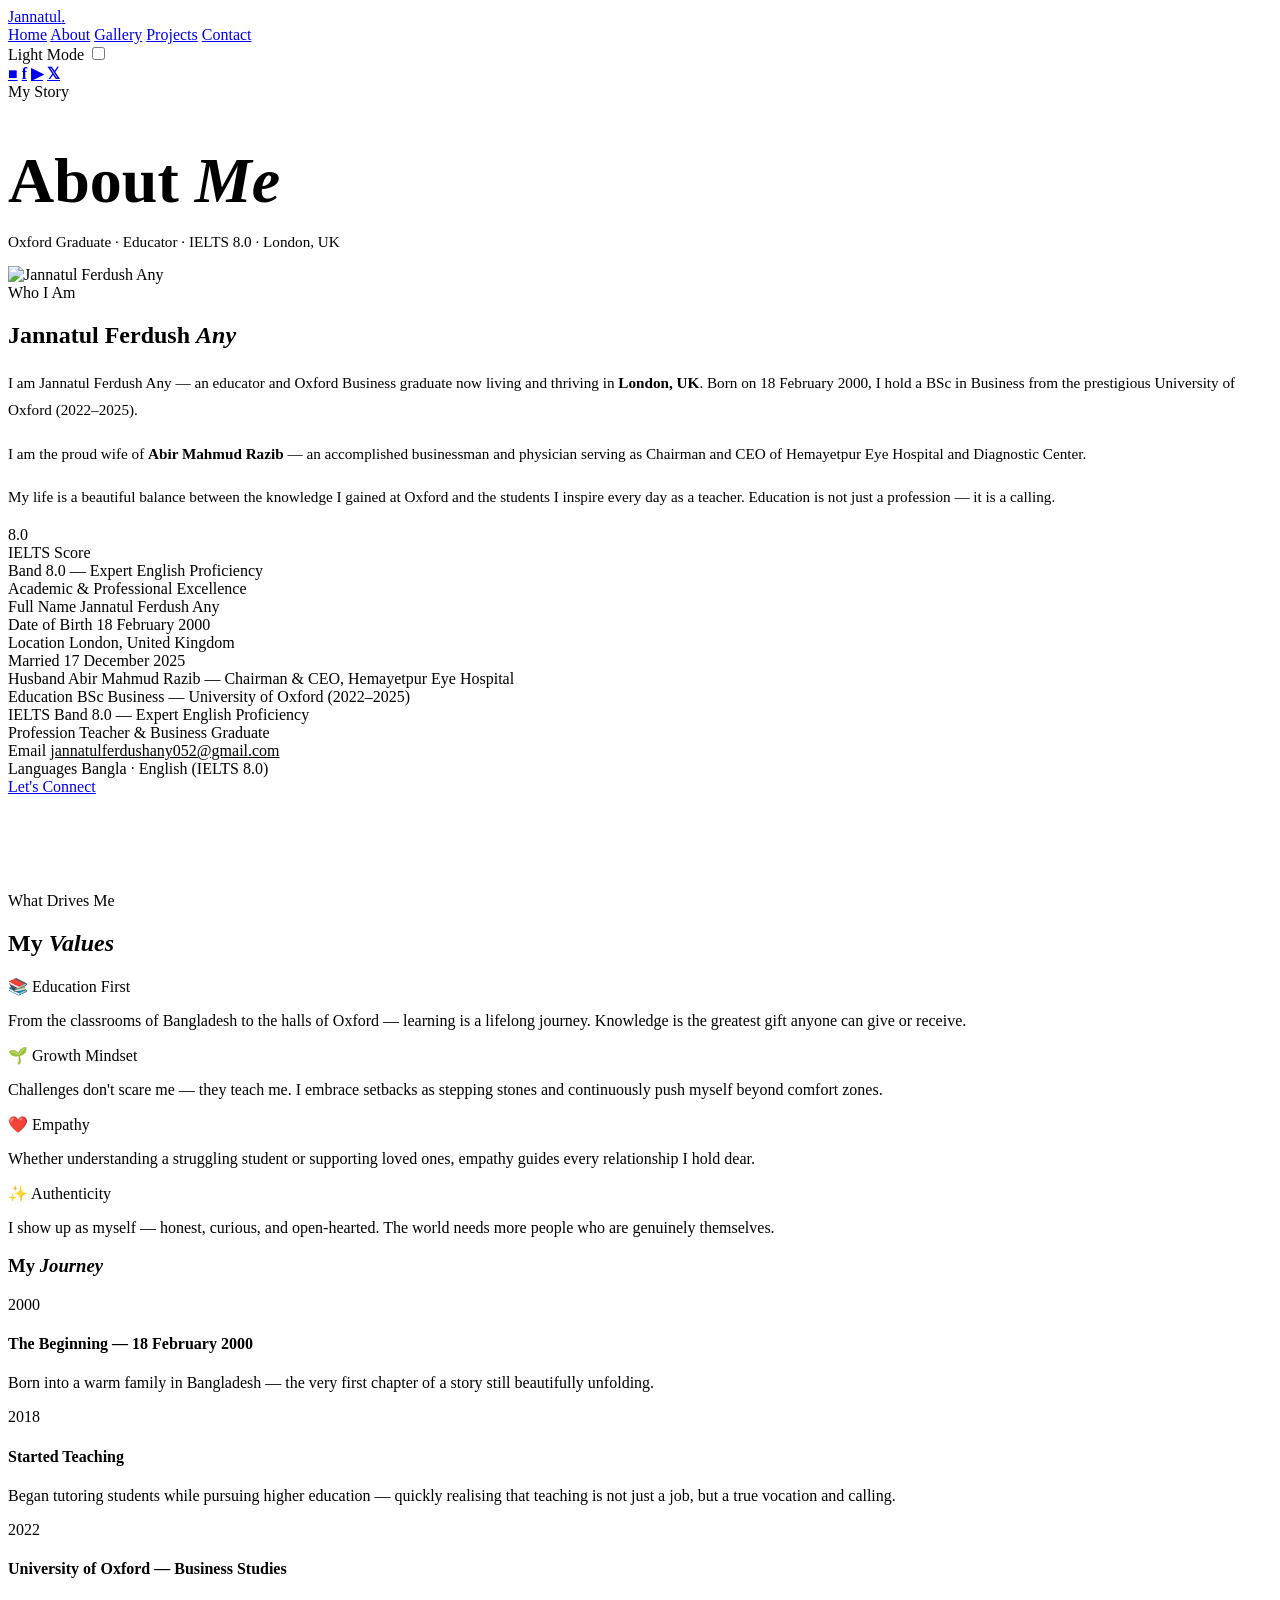
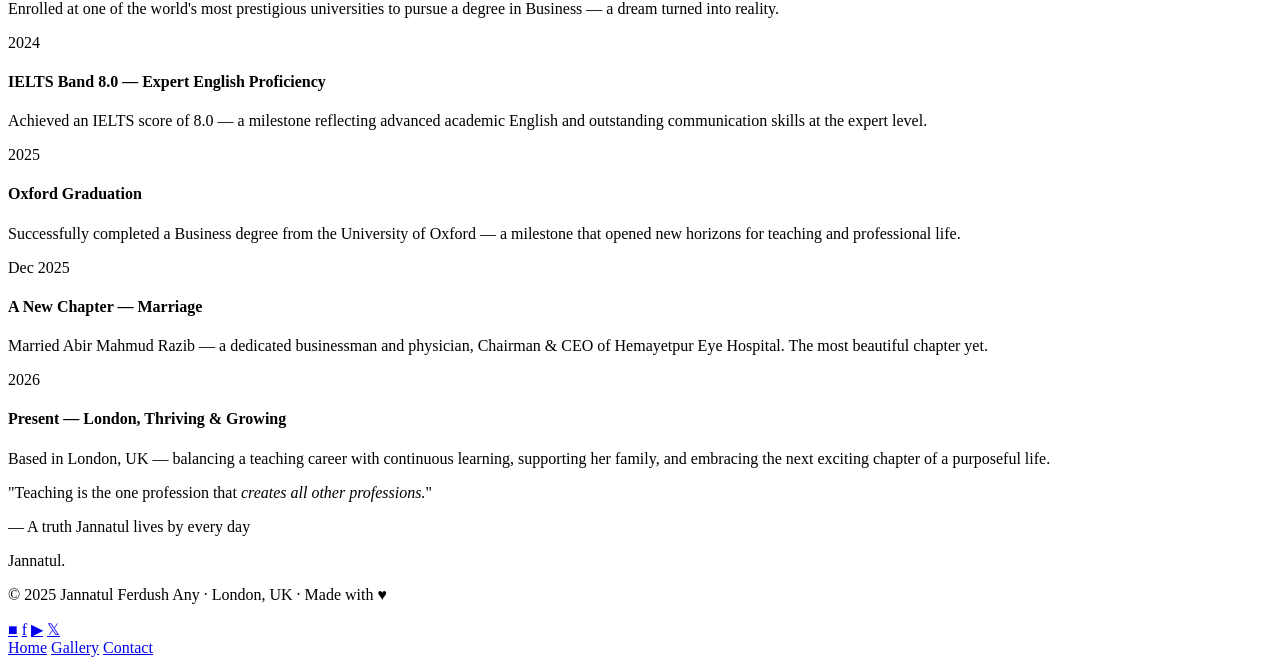
==== about.html @ 064dd885 "Add files via upload" ====
<!DOCTYPE html>
<html lang="en" data-theme="dark">
<head>
<meta charset="UTF-8"/>
<meta name="viewport" content="width=device-width,initial-scale=1.0"/>
<title>About — Jannatul Ferdush Any</title>
<meta name="description" content="About Jannatul Ferdush Any — Oxford Graduate, IELTS 8.0 Achiever, Educator based in London, UK."/>
<link rel="preconnect" href="https://fonts.googleapis.com"/>
<link rel="preconnect" href="https://fonts.gstatic.com" crossorigin/>
<link rel="stylesheet" href="style.css"/>
</head>
<body>

<div class="drawer-backdrop"></div>

<nav>
  <a class="nav-brand" href="index.html">Jannatul<span>.</span></a>
  <div class="hamburger" role="button" aria-label="Toggle menu">
    <span></span><span></span><span></span>
  </div>
</nav>

<aside class="drawer" aria-label="Navigation menu">
  <nav class="drawer-nav">
    <a href="index.html">Home</a>
    <a href="about.html">About</a>
    <a href="gallery.html">Gallery</a>
    <a href="project.html">Projects</a>
    <a href="contact.html">Contact</a>
  </nav>
  <div class="drawer-divider"></div>
  <div class="theme-toggle-wrap">
    <span class="theme-toggle-label">Light Mode</span>
    <label class="theme-switch">
      <input type="checkbox" id="themeToggle"/>
      <span class="theme-switch-slider"></span>
    </label>
  </div>
  <div class="drawer-socials">
    <a href="https://www.instagram.com/jannatulferdushany052" target="_blank" rel="noopener" aria-label="Instagram"><i style="font-style:normal;font-weight:700;">&#9632;</i></a>
    <a href="#" target="_blank" rel="noopener" aria-label="Facebook"><i style="font-style:normal;font-weight:700;">f</i></a>
    <a href="#" target="_blank" rel="noopener" aria-label="YouTube"><i style="font-style:normal;font-weight:700;">▶</i></a>
    <a href="#" target="_blank" rel="noopener" aria-label="X"><i style="font-style:normal;font-weight:700;">𝕏</i></a>
  </div>
</aside>

<div class="page-hero">
  <div class="container">
    <span class="section-eyebrow">My Story</span>
    <h1 class="section-title" style="font-size:clamp(2.5rem,5vw,4rem);margin-bottom:0.8rem;">About <em>Me</em></h1>
    <p style="color:var(--text-mid);font-size:0.95rem;">Oxford Graduate · Educator · IELTS 8.0 · London, UK</p>
  </div>
</div>

<section>
  <div class="container">

    <div class="about-intro">
      <div>
        <img class="about-photo reveal" src="jan_about2.jpg" alt="Jannatul Ferdush Any" loading="lazy" onerror="this.style.background='var(--bg3)'"/>
      </div>

      <div class="reveal">
        <span class="section-eyebrow">Who I Am</span>
        <h2 class="section-title">Jannatul Ferdush <em>Any</em></h2>
        <p style="font-size:0.95rem;color:var(--text-mid);line-height:1.8;margin-bottom:1rem;">
          I am Jannatul Ferdush Any — an educator and Oxford Business graduate now living and
          thriving in <strong style="color:var(--text);">London, UK</strong>. Born on 18 February 2000,
          I hold a BSc in Business from the prestigious University of Oxford (2022–2025).
        </p>
        <p style="font-size:0.95rem;color:var(--text-mid);line-height:1.8;margin-bottom:1rem;">
          I am the proud wife of <strong style="color:var(--text);">Abir Mahmud Razib</strong> — an accomplished
          businessman and physician serving as Chairman and CEO of Hemayetpur Eye Hospital and
          Diagnostic Center.
        </p>
        <p style="font-size:0.95rem;color:var(--text-mid);line-height:1.8;">
          My life is a beautiful balance between the knowledge I gained at Oxford and the
          students I inspire every day as a teacher. Education is not just a profession —
          it is a calling.
        </p>

        <div class="ielts-badge reveal">
          <div>
            <div class="ielts-score">8.0</div>
          </div>
          <div>
            <div class="ielts-label">IELTS Score</div>
            <div class="ielts-desc">Band 8.0 — Expert English Proficiency<br>Academic &amp; Professional Excellence</div>
          </div>
        </div>

        <div class="info-table reveal">
          <div class="info-row">
            <span class="info-key">Full Name</span>
            <span>Jannatul Ferdush Any</span>
          </div>
          <div class="info-row">
            <span class="info-key">Date of Birth</span>
            <span>18 February 2000</span>
          </div>
          <div class="info-row">
            <span class="info-key">Location</span>
            <span>London, United Kingdom</span>
          </div>
          <div class="info-row">
            <span class="info-key">Married</span>
            <span>17 December 2025</span>
          </div>
          <div class="info-row">
            <span class="info-key">Husband</span>
            <span>Abir Mahmud Razib — Chairman &amp; CEO, Hemayetpur Eye Hospital</span>
          </div>
          <div class="info-row">
            <span class="info-key">Education</span>
            <span>BSc Business — University of Oxford (2022–2025)</span>
          </div>
          <div class="info-row">
            <span class="info-key">IELTS</span>
            <span style="color:var(--gold);font-weight:500;">Band 8.0 — Expert English Proficiency</span>
          </div>
          <div class="info-row">
            <span class="info-key">Profession</span>
            <span>Teacher &amp; Business Graduate</span>
          </div>
          <div class="info-row">
            <span class="info-key">Email</span>
            <span><a href="mailto:jannatulferdushany052@gmail.com" style="color:var(--gold);">jannatulferdushany052@gmail.com</a></span>
          </div>
          <div class="info-row">
            <span class="info-key">Languages</span>
            <span>Bangla · English (IELTS 8.0)</span>
          </div>
        </div>

        <a href="contact.html" class="btn btn-primary" style="margin-top:1.5rem;">Let's Connect</a>
      </div>
    </div>

    <div style="margin-top:6rem;">
      <span class="section-eyebrow">What Drives Me</span>
      <h2 class="section-title">My <em>Values</em></h2>
      <div class="values-grid">
        <div class="value-card reveal">
          <div class="value-title">📚 Education First</div>
          <p class="value-desc">From the classrooms of Bangladesh to the halls of Oxford — learning is a lifelong journey. Knowledge is the greatest gift anyone can give or receive.</p>
        </div>
        <div class="value-card reveal">
          <div class="value-title">🌱 Growth Mindset</div>
          <p class="value-desc">Challenges don't scare me — they teach me. I embrace setbacks as stepping stones and continuously push myself beyond comfort zones.</p>
        </div>
        <div class="value-card reveal">
          <div class="value-title">❤️ Empathy</div>
          <p class="value-desc">Whether understanding a struggling student or supporting loved ones, empathy guides every relationship I hold dear.</p>
        </div>
        <div class="value-card reveal">
          <div class="value-title">✨ Authenticity</div>
          <p class="value-desc">I show up as myself — honest, curious, and open-hearted. The world needs more people who are genuinely themselves.</p>
        </div>
      </div>
    </div>

    <div class="timeline">
      <h3 class="tl-head">My <em>Journey</em></h3>

      <div class="tl-item reveal">
        <div class="tl-year">2000</div>
        <div class="tl-body">
          <h4>The Beginning — 18 February 2000</h4>
          <p>Born into a warm family in Bangladesh — the very first chapter of a story still beautifully unfolding.</p>
        </div>
      </div>
      <div class="tl-item reveal">
        <div class="tl-year">2018</div>
        <div class="tl-body">
          <h4>Started Teaching</h4>
          <p>Began tutoring students while pursuing higher education — quickly realising that teaching is not just a job, but a true vocation and calling.</p>
        </div>
      </div>
      <div class="tl-item reveal">
        <div class="tl-year">2022</div>
        <div class="tl-body">
          <h4>University of Oxford — Business Studies</h4>
          <p>Enrolled at one of the world's most prestigious universities to pursue a degree in Business — a dream turned into reality.</p>
        </div>
      </div>
      <div class="tl-item reveal">
        <div class="tl-year">2024</div>
        <div class="tl-body">
          <h4>IELTS Band 8.0 — Expert English Proficiency</h4>
          <p>Achieved an IELTS score of 8.0 — a milestone reflecting advanced academic English and outstanding communication skills at the expert level.</p>
        </div>
      </div>
      <div class="tl-item reveal">
        <div class="tl-year">2025</div>
        <div class="tl-body">
          <h4>Oxford Graduation</h4>
          <p>Successfully completed a Business degree from the University of Oxford — a milestone that opened new horizons for teaching and professional life.</p>
        </div>
      </div>
      <div class="tl-item reveal">
        <div class="tl-year">Dec 2025</div>
        <div class="tl-body">
          <h4>A New Chapter — Marriage</h4>
          <p>Married Abir Mahmud Razib — a dedicated businessman and physician, Chairman &amp; CEO of Hemayetpur Eye Hospital. The most beautiful chapter yet.</p>
        </div>
      </div>
      <div class="tl-item reveal">
        <div class="tl-year">2026</div>
        <div class="tl-body">
          <h4>Present — London, Thriving &amp; Growing</h4>
          <p>Based in London, UK — balancing a teaching career with continuous learning, supporting her family, and embracing the next exciting chapter of a purposeful life.</p>
        </div>
      </div>
    </div>

  </div>
</section>

<div class="quote-section">
  <p class="quote-text">"Teaching is the one profession that <em>creates all other professions.</em>"</p>
  <p class="quote-author">— A truth Jannatul lives by every day</p>
</div>

<footer>
  <div class="container">
    <div class="footer-inner">
      <div class="footer-brand">Jannatul<span>.</span></div>
      <p class="footer-copy">© 2025 Jannatul Ferdush Any · London, UK · Made with ♥</p>
      <div class="footer-socials">
        <a href="https://www.instagram.com/jannatulferdushany052" target="_blank" rel="noopener" class="s-ig" aria-label="Instagram"><i style="font-style:normal;">&#9632;</i></a>
        <a href="#" target="_blank" rel="noopener" class="s-fb" aria-label="Facebook"><i style="font-style:normal;">f</i></a>
        <a href="#" target="_blank" rel="noopener" class="s-yt" aria-label="YouTube"><i style="font-style:normal;">▶</i></a>
        <a href="#" target="_blank" rel="noopener" class="s-x" aria-label="X/Twitter"><i style="font-style:normal;">𝕏</i></a>
      </div>
      <nav class="footer-nav">
        <a href="index.html">Home</a>
        <a href="gallery.html">Gallery</a>
        <a href="contact.html">Contact</a>
      </nav>
    </div>
  </div>
</footer>

<script src="script.js"></script>
</body>
</html>
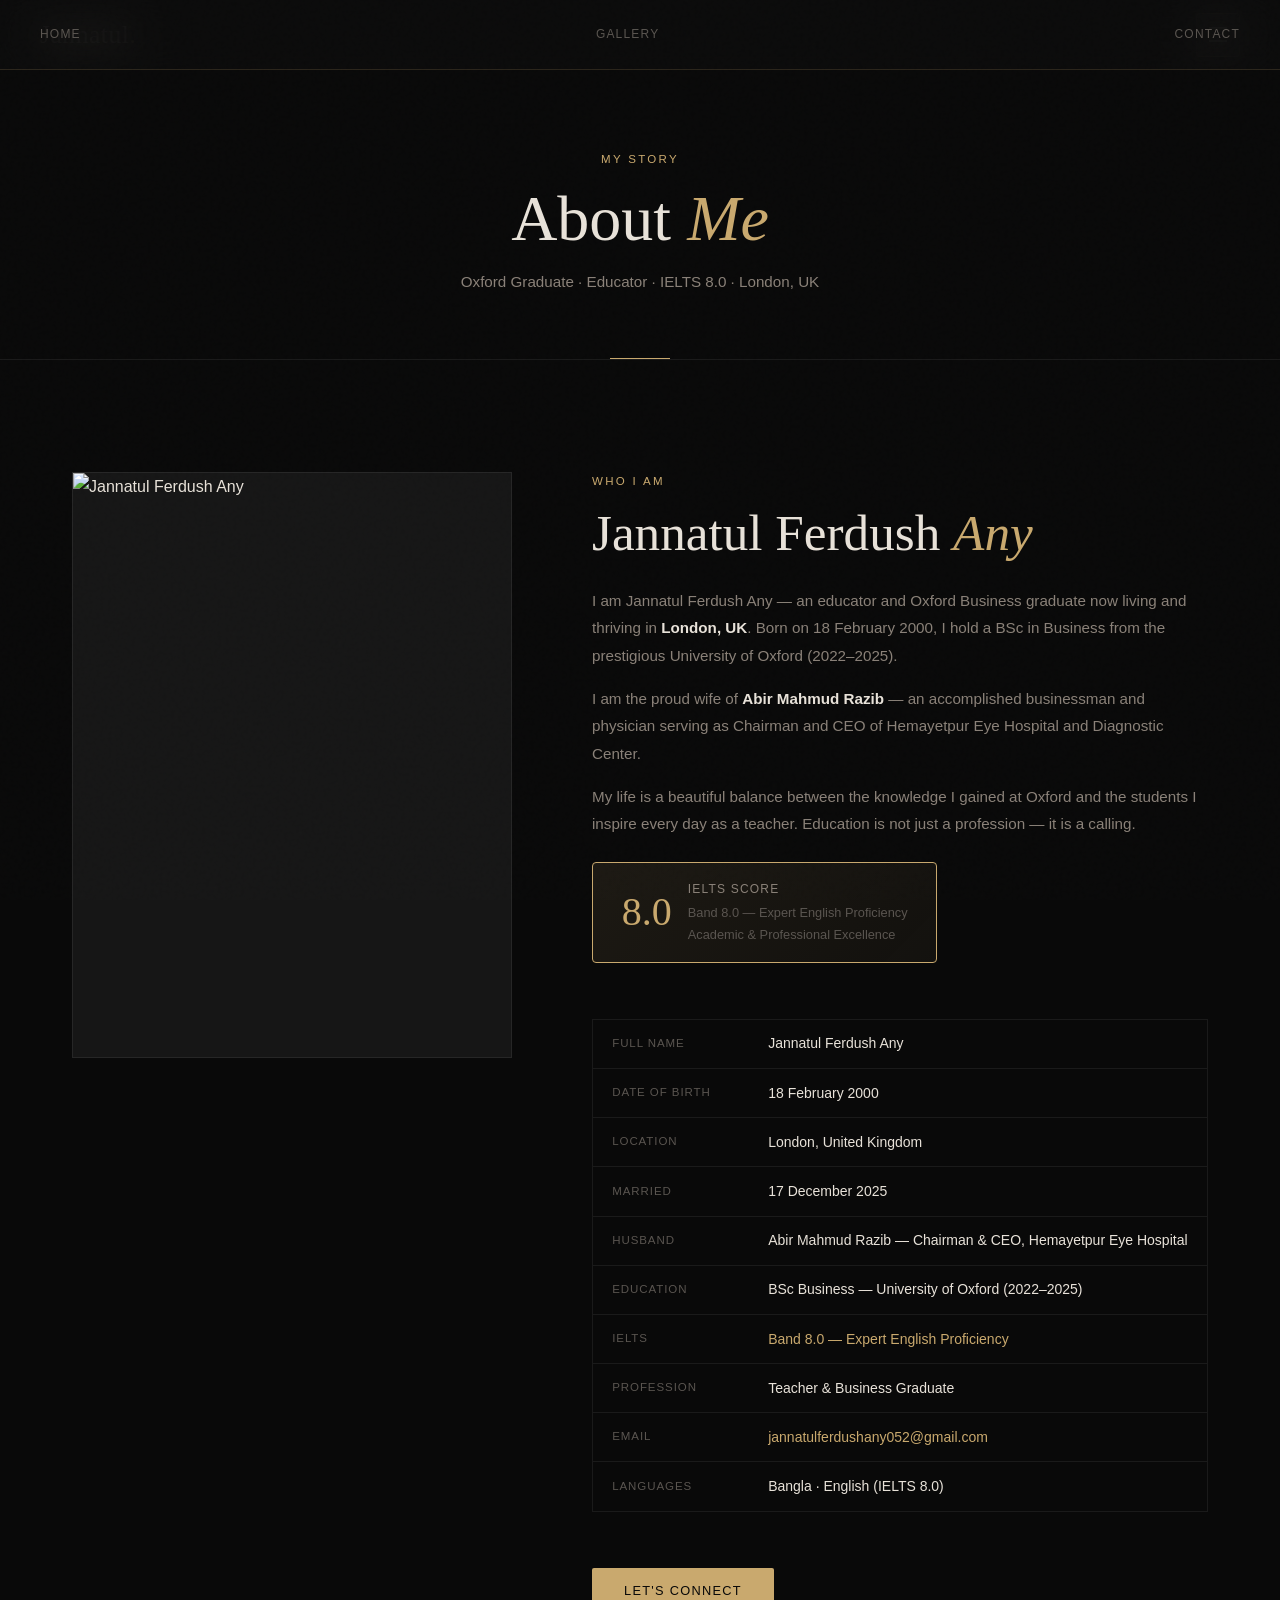
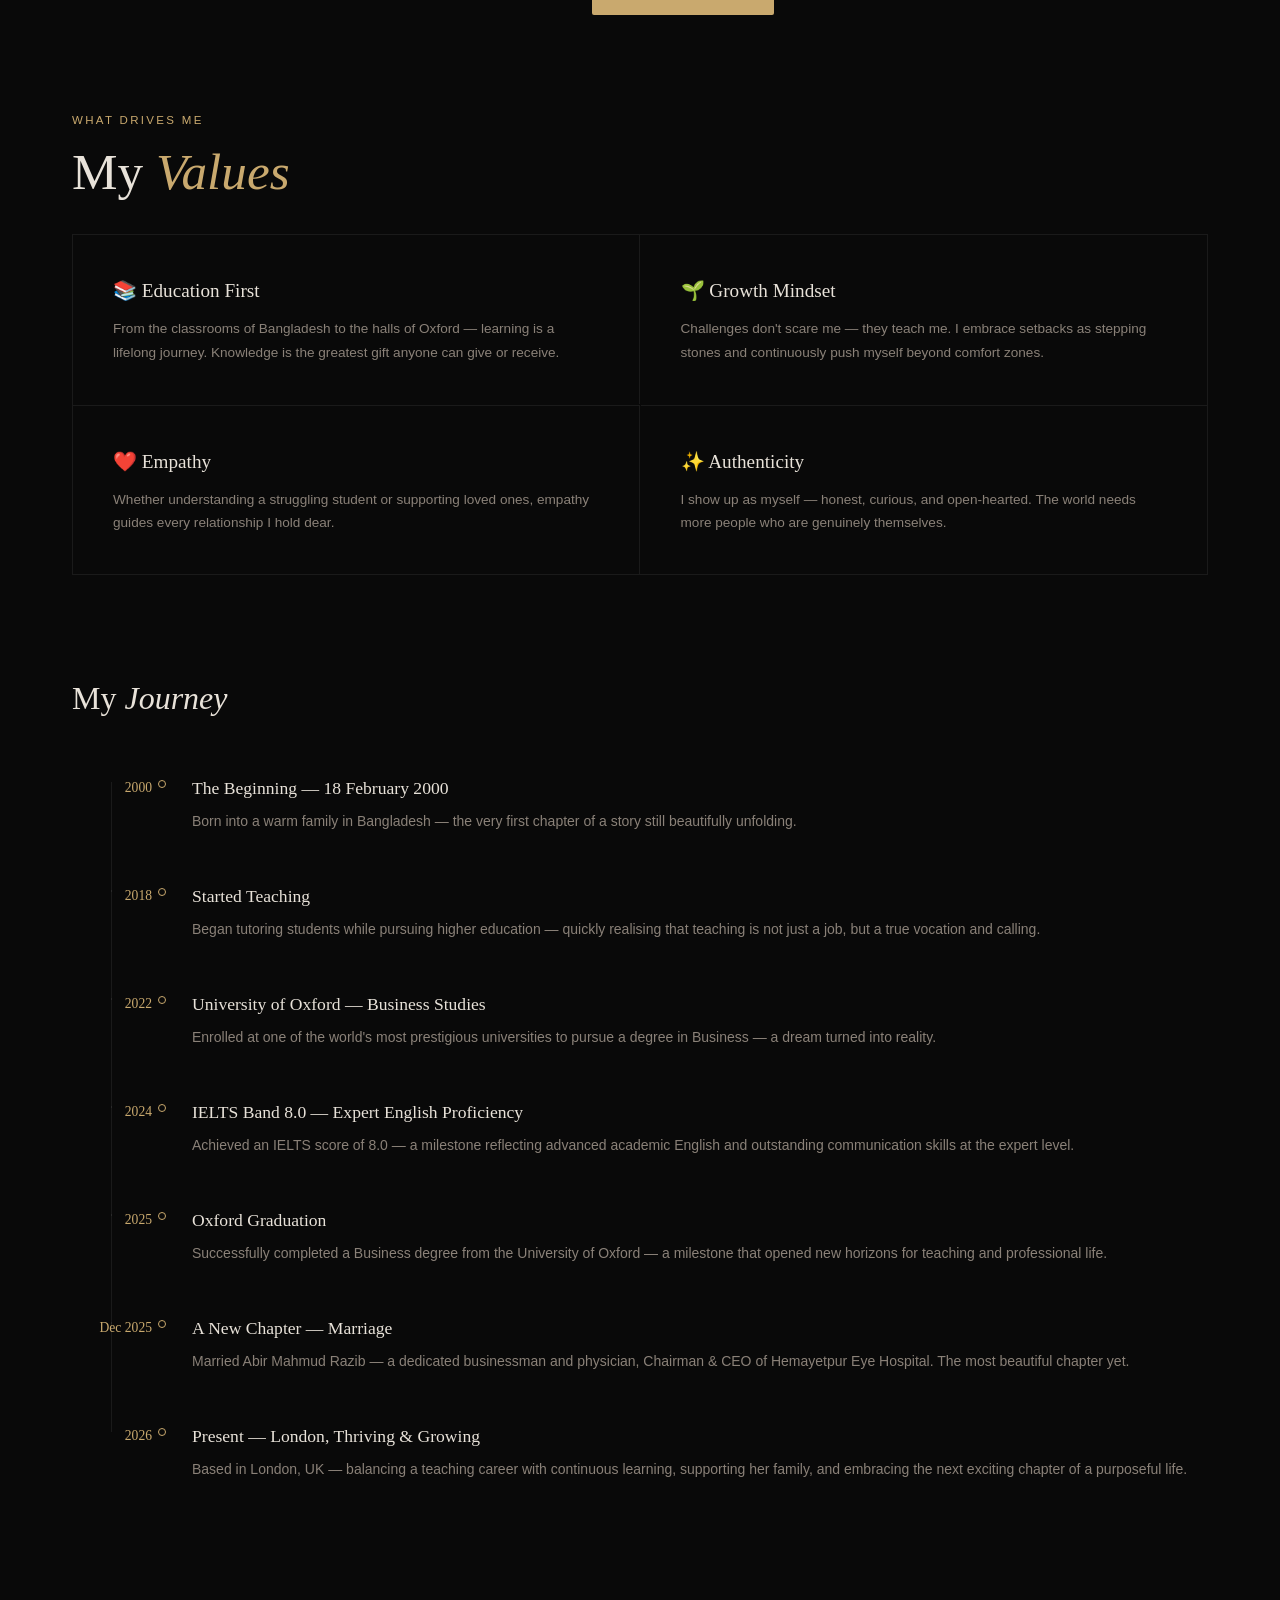
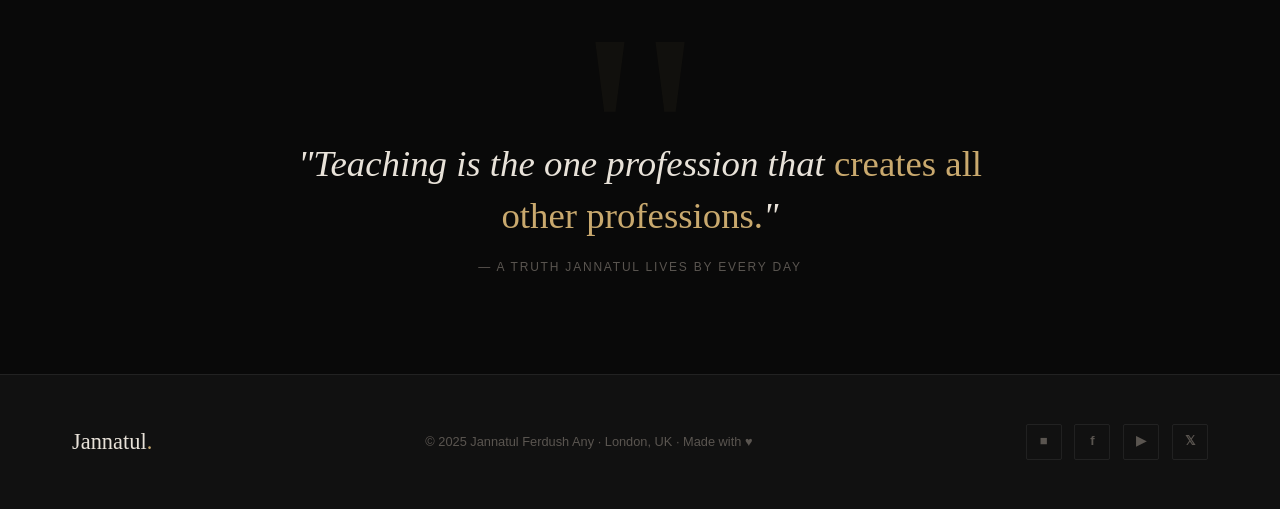
==== commit 1616344b: "Update about.html" ====
--- a/about.html
+++ b/about.html
@@ -7,7 +7,1105 @@
 <meta name="description" content="About Jannatul Ferdush Any — Oxford Graduate, IELTS 8.0 Achiever, Educator based in London, UK."/>
 <link rel="preconnect" href="https://fonts.googleapis.com"/>
 <link rel="preconnect" href="https://fonts.gstatic.com" crossorigin/>
-<link rel="stylesheet" href="style.css"/>
+<style>
+@import url('https://fonts.googleapis.com/css2?family=Cormorant+Garamond:ital,wght@0,300;0,400;0,500;0,600;1,300;1,400&family=Outfit:wght@300;400;500;600;700&display=swap');
+
+:root {
+  --bg: #090909;
+  --bg2: #111111;
+  --bg3: #161616;
+  --surface: rgba(255,255,255,0.03);
+  --surface2: rgba(255,255,255,0.06);
+  --border: rgba(255,255,255,0.07);
+  --border2: rgba(255,255,255,0.12);
+  --text: #e8e2d9;
+  --text-mid: #8a8178;
+  --text-soft: #5a5550;
+  --gold: #c9a96e;
+  --gold2: #e8c98a;
+  --gold-glow: rgba(201,169,110,0.15);
+  --glass: rgba(12,12,12,0.75);
+  --glass-border: rgba(201,169,110,0.15);
+  --radius: 2px;
+  --radius-lg: 4px;
+  --nav-h: 70px;
+  --transition: 0.4s cubic-bezier(0.16,1,0.3,1);
+}
+
+[data-theme="light"] {
+  --bg: #f5f2ed;
+  --bg2: #ede9e2;
+  --bg3: #e5e0d8;
+  --surface: rgba(0,0,0,0.03);
+  --surface2: rgba(0,0,0,0.06);
+  --border: rgba(0,0,0,0.08);
+  --border2: rgba(0,0,0,0.15);
+  --text: #1a1714;
+  --text-mid: #6b6258;
+  --text-soft: #9a9088;
+  --glass: rgba(245,242,237,0.85);
+  --glass-border: rgba(201,169,110,0.3);
+}
+
+*,*::before,*::after{box-sizing:border-box;margin:0;padding:0}
+html{scroll-behavior:smooth;font-size:16px}
+body{
+  font-family:'Outfit',sans-serif;
+  background:var(--bg);
+  color:var(--text);
+  line-height:1.7;
+  overflow-x:hidden;
+  transition:background var(--transition),color var(--transition);
+}
+img{max-width:100%;display:block}
+a{color:inherit;text-decoration:none}
+button{cursor:pointer;border:none;background:none;font-family:inherit}
+
+.container{max-width:1200px;margin:0 auto;padding:0 2rem}
+
+/* ─── GRAIN OVERLAY ─── */
+body::before{
+  content:'';
+  position:fixed;
+  inset:0;
+  background-image:url("data:image/svg+xml,%3Csvg viewBox='0 0 256 256' xmlns='http://www.w3.org/2000/svg'%3E%3Cfilter id='noise'%3E%3CfeTurbulence type='fractalNoise' baseFrequency='0.9' numOctaves='4' stitchTiles='stitch'/%3E%3C/filter%3E%3Crect width='100%25' height='100%25' filter='url(%23noise)' opacity='0.04'/%3E%3C/svg%3E");
+  pointer-events:none;
+  z-index:1000;
+  opacity:0.4;
+}
+
+/* ─── NAVBAR ─── */
+nav{
+  position:fixed;
+  top:0;left:0;right:0;
+  height:var(--nav-h);
+  display:flex;
+  align-items:center;
+  justify-content:space-between;
+  padding:0 2.5rem;
+  z-index:500;
+  backdrop-filter:blur(20px) saturate(180%);
+  -webkit-backdrop-filter:blur(20px) saturate(180%);
+  background:var(--glass);
+  border-bottom:1px solid var(--glass-border);
+  transition:background var(--transition);
+}
+
+.nav-brand{
+  font-family:'Cormorant Garamond',serif;
+  font-size:1.6rem;
+  font-weight:500;
+  letter-spacing:0.02em;
+  color:var(--text);
+}
+.nav-brand span{color:var(--gold)}
+
+.hamburger{
+  width:44px;height:44px;
+  display:flex;flex-direction:column;
+  align-items:center;justify-content:center;
+  gap:5px;
+  cursor:pointer;
+  position:relative;z-index:600;
+  background:rgba(255,255,255,0.05);
+  backdrop-filter:blur(12px);
+  -webkit-backdrop-filter:blur(12px);
+  border:1px solid var(--glass-border);
+  border-radius:var(--radius-lg);
+  transition:border-color 0.3s,background 0.3s;
+}
+[data-theme="light"] .hamburger{background:rgba(0,0,0,0.05)}
+.hamburger:hover{border-color:var(--gold)}
+.hamburger span{
+  display:block;height:1.5px;width:18px;
+  background:var(--text);
+  transition:transform 0.4s cubic-bezier(0.16,1,0.3,1),opacity 0.3s,width 0.3s;
+  transform-origin:center center;
+}
+.hamburger span:nth-child(2){width:12px}
+.hamburger.open span:nth-child(1){transform:translateY(6.5px) rotate(45deg);width:18px}
+.hamburger.open span:nth-child(2){opacity:0}
+.hamburger.open span:nth-child(3){transform:translateY(-6.5px) rotate(-45deg);width:18px}
+
+/* ─── DRAWER ─── */
+.drawer{
+  position:fixed;
+  top:0;right:0;
+  width:min(380px,100vw);
+  height:100vh;
+  backdrop-filter:blur(40px) saturate(200%);
+  -webkit-backdrop-filter:blur(40px) saturate(200%);
+  background:rgba(9,9,9,0.94);
+  border-left:1px solid var(--glass-border);
+  z-index:550;
+  display:flex;
+  flex-direction:column;
+  justify-content:center;
+  padding:4rem 3rem;
+  transform:translateX(100%);
+  transition:transform 0.55s cubic-bezier(0.16,1,0.3,1);
+}
+[data-theme="light"] .drawer{background:rgba(245,242,237,0.96)}
+.drawer.open{transform:translateX(0)}
+
+.drawer-nav{
+  display:flex;flex-direction:column;
+  gap:0.2rem;
+  margin-bottom:3rem;
+}
+.drawer-nav a{
+  font-family:'Cormorant Garamond',serif;
+  font-size:2.6rem;
+  font-weight:300;
+  color:var(--text-soft);
+  line-height:1.2;
+  transition:color 0.3s,transform 0.3s;
+  transform:translateX(-10px);
+  opacity:0;
+  padding:0.3rem 0;
+  border-bottom:1px solid transparent;
+}
+.drawer.open .drawer-nav a{
+  transform:translateX(0);
+  opacity:1;
+}
+.drawer.open .drawer-nav a:nth-child(1){transition-delay:0.05s}
+.drawer.open .drawer-nav a:nth-child(2){transition-delay:0.1s}
+.drawer.open .drawer-nav a:nth-child(3){transition-delay:0.15s}
+.drawer.open .drawer-nav a:nth-child(4){transition-delay:0.2s}
+.drawer.open .drawer-nav a:nth-child(5){transition-delay:0.25s}
+.drawer-nav a:hover{color:var(--gold);transform:translateX(6px)}
+.drawer-nav a.active{color:var(--text)}
+
+.drawer-divider{
+  width:40px;height:1px;
+  background:var(--border2);
+  margin-bottom:2rem;
+}
+
+/* ─── THEME TOGGLE IN DRAWER ─── */
+.theme-toggle-wrap{
+  display:flex;align-items:center;gap:1rem;
+  margin-bottom:2.5rem;
+}
+.theme-toggle-label{
+  font-size:0.75rem;
+  letter-spacing:0.12em;
+  text-transform:uppercase;
+  color:var(--text-soft);
+}
+.theme-switch{
+  position:relative;width:48px;height:26px;
+}
+.theme-switch input{opacity:0;width:0;height:0}
+.theme-switch-slider{
+  position:absolute;inset:0;
+  background:var(--surface2);
+  border:1px solid var(--border2);
+  border-radius:13px;
+  cursor:pointer;
+  transition:background 0.3s;
+}
+.theme-switch-slider::after{
+  content:'';
+  position:absolute;
+  left:3px;top:50%;
+  transform:translateY(-50%);
+  width:18px;height:18px;
+  background:var(--gold);
+  border-radius:50%;
+  transition:transform 0.35s cubic-bezier(0.16,1,0.3,1);
+}
+.theme-switch input:checked + .theme-switch-slider{background:rgba(201,169,110,0.15)}
+.theme-switch input:checked + .theme-switch-slider::after{transform:translate(22px,-50%)}
+
+.drawer-socials{
+  display:flex;gap:1.2rem;
+}
+.drawer-socials a{
+  width:38px;height:38px;
+  display:flex;align-items:center;justify-content:center;
+  border:1px solid var(--border);
+  border-radius:var(--radius);
+  color:var(--text-soft);
+  font-size:0.85rem;
+  transition:border-color 0.3s,color 0.3s,transform 0.3s;
+}
+.drawer-socials a:hover{border-color:var(--gold);color:var(--gold);transform:translateY(-3px)}
+
+.drawer-backdrop{
+  position:fixed;inset:0;
+  background:rgba(0,0,0,0.6);
+  z-index:545;
+  opacity:0;
+  pointer-events:none;
+  transition:opacity 0.4s;
+}
+.drawer-backdrop.open{opacity:1;pointer-events:auto}
+
+/* ─── HERO ─── */
+.hero{
+  min-height:100vh;
+  display:flex;
+  flex-direction:column;
+  align-items:center;
+  justify-content:center;
+  padding:calc(var(--nav-h) + 4rem) 2rem 5rem;
+  text-align:center;
+  position:relative;
+  overflow:hidden;
+}
+
+.hero-ambient{
+  position:absolute;
+  width:800px;height:800px;
+  border-radius:50%;
+  background:radial-gradient(circle,rgba(201,169,110,0.06) 0%,transparent 70%);
+  top:50%;left:50%;
+  transform:translate(-50%,-50%);
+  pointer-events:none;
+}
+.hero-ambient-2{
+  position:absolute;
+  width:400px;height:400px;
+  border-radius:50%;
+  background:radial-gradient(circle,rgba(201,169,110,0.04) 0%,transparent 70%);
+  top:20%;left:10%;
+  pointer-events:none;
+}
+
+.hero-location-badge{
+  display:inline-flex;align-items:center;gap:0.5rem;
+  font-size:0.72rem;
+  letter-spacing:0.16em;
+  text-transform:uppercase;
+  color:var(--text-soft);
+  border:1px solid var(--border);
+  border-radius:100px;
+  padding:0.4rem 1.1rem;
+  margin-bottom:2.5rem;
+  backdrop-filter:blur(10px);
+  animation:fadeUp 0.8s var(--transition) both;
+}
+.hero-location-badge .dot{
+  width:6px;height:6px;
+  background:var(--gold);
+  border-radius:50%;
+  animation:pulse 2s infinite;
+}
+
+.hero-photo-wrap{
+  position:relative;
+  margin-bottom:2.5rem;
+  animation:fadeUp 0.9s var(--transition) 0.1s both;
+}
+.hero-photo-ring{
+  width:200px;height:200px;
+  border-radius:50%;
+  border:1px solid var(--glass-border);
+  padding:4px;
+  background:var(--surface);
+  backdrop-filter:blur(10px);
+  margin:0 auto;
+  position:relative;
+}
+.hero-photo-ring::before{
+  content:'';
+  position:absolute;inset:-8px;
+  border-radius:50%;
+  border:1px solid rgba(201,169,110,0.1);
+}
+.hero-photo{
+  width:100%;height:100%;
+  border-radius:50%;
+  object-fit:cover;
+  background:var(--bg3);
+}
+
+.hero-eyebrow{
+  font-size:0.72rem;
+  letter-spacing:0.2em;
+  text-transform:uppercase;
+  color:var(--gold);
+  margin-bottom:1rem;
+  animation:fadeUp 1s var(--transition) 0.2s both;
+}
+
+.hero-name{
+  font-family:'Cormorant Garamond',serif;
+  font-size:clamp(3.2rem,8vw,6.5rem);
+  font-weight:300;
+  line-height:1.05;
+  letter-spacing:-0.01em;
+  margin-bottom:1.2rem;
+  animation:fadeUp 1s var(--transition) 0.3s both;
+}
+.hero-name em{
+  font-style:italic;
+  color:var(--gold);
+  font-weight:300;
+}
+
+.hero-tagline{
+  font-size:clamp(0.9rem,2vw,1.05rem);
+  color:var(--text-mid);
+  font-weight:300;
+  max-width:520px;
+  margin:0 auto 2.5rem;
+  line-height:1.9;
+  animation:fadeUp 1s var(--transition) 0.4s both;
+}
+.hero-tagline strong{color:var(--gold);font-weight:500}
+
+.hero-btns{
+  display:flex;align-items:center;justify-content:center;
+  gap:1rem;flex-wrap:wrap;
+  margin-bottom:3.5rem;
+  animation:fadeUp 1s var(--transition) 0.5s both;
+}
+
+.hero-stats{
+  display:flex;align-items:center;
+  gap:3rem;
+  border-top:1px solid var(--border);
+  padding-top:2.5rem;
+  animation:fadeUp 1s var(--transition) 0.6s both;
+}
+.stat-item{text-align:center}
+.stat-num{
+  font-family:'Cormorant Garamond',serif;
+  font-size:2.2rem;
+  font-weight:400;
+  color:var(--gold);
+  line-height:1;
+}
+.stat-label{
+  font-size:0.72rem;
+  letter-spacing:0.1em;
+  text-transform:uppercase;
+  color:var(--text-soft);
+  margin-top:0.3rem;
+}
+.stat-divider{width:1px;height:40px;background:var(--border)}
+
+/* ─── BUTTONS ─── */
+.btn{
+  display:inline-flex;align-items:center;justify-content:center;
+  gap:0.5rem;
+  padding:0.8rem 2rem;
+  font-size:0.8rem;
+  font-weight:500;
+  letter-spacing:0.1em;
+  text-transform:uppercase;
+  border-radius:var(--radius);
+  transition:all 0.3s;
+  position:relative;
+  overflow:hidden;
+}
+.btn-primary{
+  background:var(--gold);
+  color:#090909;
+}
+.btn-primary:hover{background:var(--gold2);transform:translateY(-2px);box-shadow:0 8px 30px rgba(201,169,110,0.3)}
+.btn-ghost{
+  border:1px solid var(--border2);
+  color:var(--text);
+  backdrop-filter:blur(10px);
+}
+.btn-ghost:hover{border-color:var(--gold);color:var(--gold);transform:translateY(-2px)}
+
+/* ─── MARQUEE ─── */
+.marquee-strip{
+  border-top:1px solid var(--border);
+  border-bottom:1px solid var(--border);
+  overflow:hidden;
+  padding:1rem 0;
+  background:var(--bg2);
+}
+.marquee-track{
+  display:flex;align-items:center;gap:2rem;
+  animation:marquee 30s linear infinite;
+  width:max-content;
+}
+.marquee-item{
+  display:flex;align-items:center;gap:2rem;
+  white-space:nowrap;
+  font-size:0.72rem;
+  letter-spacing:0.18em;
+  text-transform:uppercase;
+  color:var(--text-soft);
+}
+.marquee-dot{
+  width:4px;height:4px;
+  background:var(--gold);
+  border-radius:50%;
+  opacity:0.6;
+}
+@keyframes marquee{from{transform:translateX(0)}to{transform:translateX(-50%)}}
+
+/* ─── SECTIONS ─── */
+section{padding:7rem 0}
+section.dense{padding:4rem 0}
+
+.section-eyebrow{
+  font-size:0.72rem;
+  letter-spacing:0.2em;
+  text-transform:uppercase;
+  color:var(--gold);
+  margin-bottom:0.8rem;
+  display:block;
+}
+.section-title{
+  font-family:'Cormorant Garamond',serif;
+  font-size:clamp(2rem,4vw,3.2rem);
+  font-weight:300;
+  line-height:1.15;
+  margin-bottom:1.5rem;
+}
+.section-title em{font-style:italic;color:var(--gold);font-weight:300}
+
+/* ─── ABOUT PREVIEW ─── */
+.about-grid{
+  display:grid;
+  grid-template-columns:1fr 1fr;
+  gap:5rem;
+  align-items:center;
+}
+.about-img-wrap{position:relative}
+.about-img{
+  width:100%;
+  aspect-ratio:4/5;
+  object-fit:cover;
+  background:var(--bg3);
+  border:1px solid var(--border);
+}
+.about-img-accent{
+  position:absolute;
+  bottom:-20px;right:-20px;
+  width:60%;height:60%;
+  border:1px solid var(--glass-border);
+  pointer-events:none;
+  z-index:-1;
+}
+.about-badge{
+  position:absolute;
+  bottom:20px;left:-20px;
+  background:var(--glass);
+  backdrop-filter:blur(20px);
+  border:1px solid var(--glass-border);
+  padding:1rem 1.5rem;
+  min-width:160px;
+}
+.about-badge-num{
+  font-family:'Cormorant Garamond',serif;
+  font-size:2.5rem;
+  font-weight:300;
+  color:var(--gold);
+  line-height:1;
+}
+.about-badge-label{
+  font-size:0.72rem;
+  letter-spacing:0.1em;
+  text-transform:uppercase;
+  color:var(--text-mid);
+  margin-top:0.2rem;
+}
+
+.about-pills{display:flex;flex-wrap:wrap;gap:0.5rem;margin:1.8rem 0}
+.pill{
+  font-size:0.72rem;
+  letter-spacing:0.08em;
+  border:1px solid var(--border);
+  padding:0.35rem 0.9rem;
+  color:var(--text-mid);
+  border-radius:100px;
+  transition:border-color 0.3s,color 0.3s;
+}
+.pill:hover{border-color:var(--gold);color:var(--gold)}
+
+/* ─── SKILLS ─── */
+.skills-section{background:var(--bg2);padding:7rem 0}
+.skills-header{
+  display:grid;
+  grid-template-columns:1fr 1fr;
+  gap:3rem;
+  margin-bottom:4rem;
+  align-items:end;
+}
+.skills-grid{
+  display:grid;
+  grid-template-columns:repeat(3,1fr);
+  gap:1px;
+  border:1px solid var(--border);
+}
+.skill-card{
+  padding:2.5rem;
+  border-right:1px solid var(--border);
+  transition:background 0.3s;
+  position:relative;
+  overflow:hidden;
+}
+.skill-card::before{
+  content:'';
+  position:absolute;inset:0;
+  background:var(--gold-glow);
+  opacity:0;
+  transition:opacity 0.3s;
+}
+.skill-card:hover::before{opacity:1}
+.skill-card:nth-child(3n){border-right:none}
+.skill-card:nth-child(n+4){border-top:1px solid var(--border)}
+.skill-icon{
+  font-size:1.5rem;
+  margin-bottom:1rem;
+  display:block;
+}
+.skill-name{
+  font-family:'Cormorant Garamond',serif;
+  font-size:1.3rem;
+  font-weight:400;
+  margin-bottom:0.6rem;
+}
+.skill-desc{
+  font-size:0.85rem;
+  color:var(--text-mid);
+  line-height:1.7;
+}
+
+/* ─── QUOTE ─── */
+.quote-section{
+  text-align:center;
+  padding:6rem 2rem;
+  position:relative;
+  overflow:hidden;
+}
+.quote-section::before{
+  content:'"';
+  font-family:'Cormorant Garamond',serif;
+  font-size:20rem;
+  color:rgba(201,169,110,0.04);
+  position:absolute;
+  top:-4rem;left:50%;
+  transform:translateX(-50%);
+  line-height:1;
+  pointer-events:none;
+}
+.quote-text{
+  font-family:'Cormorant Garamond',serif;
+  font-size:clamp(1.5rem,3vw,2.3rem);
+  font-weight:300;
+  font-style:italic;
+  max-width:700px;
+  margin:0 auto 1rem;
+  line-height:1.4;
+}
+.quote-text em{color:var(--gold);font-style:normal}
+.quote-author{
+  font-size:0.75rem;
+  letter-spacing:0.15em;
+  text-transform:uppercase;
+  color:var(--text-soft);
+}
+
+/* ─── LONDON WIDGET ─── */
+.london-widget{
+  display:inline-flex;align-items:center;gap:2rem;
+  background:var(--surface);
+  backdrop-filter:blur(20px);
+  border:1px solid var(--border);
+  padding:1.2rem 2rem;
+  border-radius:var(--radius-lg);
+  margin-top:1.5rem;
+}
+.widget-item{
+  display:flex;align-items:center;gap:0.6rem;
+  font-size:0.85rem;
+}
+.widget-item .icon{font-size:1.1rem}
+.widget-value{
+  font-weight:500;
+  color:var(--text);
+}
+.widget-label{
+  font-size:0.7rem;
+  color:var(--text-soft);
+  letter-spacing:0.08em;
+}
+.widget-divider{width:1px;height:30px;background:var(--border)}
+
+/* ─── PAGE HERO ─── */
+.page-hero{
+  padding:calc(var(--nav-h) + 5rem) 2rem 4rem;
+  text-align:center;
+  position:relative;
+  border-bottom:1px solid var(--border);
+}
+.page-hero::after{
+  content:'';
+  position:absolute;
+  bottom:0;left:50%;
+  transform:translateX(-50%);
+  width:60px;height:1px;
+  background:var(--gold);
+}
+.page-hero .section-title{margin-bottom:0.8rem}
+.page-hero p{color:var(--text-mid);font-size:0.95rem}
+
+/* ─── ABOUT PAGE ─── */
+.about-intro{
+  display:grid;
+  grid-template-columns:1fr 1.4fr;
+  gap:5rem;
+  align-items:start;
+  margin-bottom:6rem;
+}
+.about-photo{
+  width:100%;
+  aspect-ratio:3/4;
+  object-fit:cover;
+  background:var(--bg3);
+  border:1px solid var(--border);
+}
+.info-table{
+  margin:2rem 0;
+  border:1px solid var(--border);
+}
+.info-row{
+  display:grid;
+  grid-template-columns:140px 1fr;
+  gap:1rem;
+  padding:0.85rem 1.2rem;
+  border-bottom:1px solid var(--border);
+  font-size:0.875rem;
+  line-height:1.5;
+}
+.info-row:last-child{border-bottom:none}
+.info-key{color:var(--text-soft);font-size:0.72rem;letter-spacing:0.08em;text-transform:uppercase;padding-top:0.1rem}
+
+.ielts-badge{
+  display:inline-flex;align-items:center;gap:1rem;
+  background:linear-gradient(135deg,rgba(201,169,110,0.1),rgba(201,169,110,0.05));
+  border:1px solid var(--gold);
+  padding:1rem 1.8rem;
+  border-radius:var(--radius-lg);
+  margin:1.5rem 0;
+}
+.ielts-score{
+  font-family:'Cormorant Garamond',serif;
+  font-size:2.5rem;
+  font-weight:400;
+  color:var(--gold);
+  line-height:1;
+}
+.ielts-label{font-size:0.75rem;letter-spacing:0.1em;text-transform:uppercase;color:var(--text-mid)}
+.ielts-desc{font-size:0.8rem;color:var(--text-soft);margin-top:0.2rem}
+
+/* ─── VALUES ─── */
+.values-grid{
+  display:grid;
+  grid-template-columns:repeat(2,1fr);
+  gap:1px;
+  border:1px solid var(--border);
+  margin-top:2rem;
+}
+.value-card{
+  padding:2.5rem;
+  border-right:1px solid var(--border);
+  transition:background 0.3s;
+}
+.value-card:nth-child(2n){border-right:none}
+.value-card:nth-child(n+3){border-top:1px solid var(--border)}
+.value-card:hover{background:var(--surface)}
+.value-title{
+  font-family:'Cormorant Garamond',serif;
+  font-size:1.2rem;
+  font-weight:400;
+  margin-bottom:0.6rem;
+}
+.value-desc{font-size:0.85rem;color:var(--text-mid);line-height:1.7}
+
+/* ─── TIMELINE ─── */
+.timeline{margin-top:6rem}
+.tl-head{
+  font-family:'Cormorant Garamond',serif;
+  font-size:2rem;
+  font-weight:300;
+  margin-bottom:3rem;
+}
+.tl-item{
+  display:grid;
+  grid-template-columns:80px 1fr;
+  gap:2.5rem;
+  padding-bottom:3rem;
+  position:relative;
+}
+.tl-item::before{
+  content:'';
+  position:absolute;
+  left:39px;top:8px;bottom:-10px;
+  width:1px;
+  background:var(--border);
+}
+.tl-item:last-child::before{display:none}
+.tl-year{
+  font-family:'Cormorant Garamond',serif;
+  font-size:0.85rem;
+  color:var(--gold);
+  text-align:right;
+  padding-top:0.15rem;
+  position:relative;
+}
+.tl-year::after{
+  content:'';
+  position:absolute;
+  right:-14px;top:6px;
+  width:8px;height:8px;
+  border-radius:50%;
+  background:var(--bg);
+  border:1px solid var(--gold);
+}
+.tl-body h4{
+  font-family:'Cormorant Garamond',serif;
+  font-size:1.1rem;
+  font-weight:400;
+  margin-bottom:0.4rem;
+}
+.tl-body p{font-size:0.875rem;color:var(--text-mid);line-height:1.7}
+
+/* ─── GALLERY ─── */
+.gallery-grid{
+  columns:3;
+  column-gap:1px;
+}
+.gallery-item{
+  break-inside:avoid;
+  margin-bottom:1px;
+  position:relative;
+  overflow:hidden;
+  cursor:pointer;
+}
+.gallery-item img{
+  width:100%;
+  display:block;
+  transition:transform 0.6s cubic-bezier(0.16,1,0.3,1);
+  background:var(--bg3);
+}
+.gallery-item:hover img{transform:scale(1.05)}
+.gallery-overlay{
+  position:absolute;inset:0;
+  background:linear-gradient(to top,rgba(9,9,9,0.7),transparent);
+  opacity:0;
+  transition:opacity 0.3s;
+  display:flex;align-items:flex-end;
+  padding:1.5rem;
+}
+.gallery-item:hover .gallery-overlay{opacity:1}
+.gallery-overlay-text{
+  font-size:0.8rem;
+  letter-spacing:0.08em;
+  color:var(--text);
+}
+
+.lightbox{
+  position:fixed;inset:0;
+  background:rgba(0,0,0,0.95);
+  z-index:900;
+  display:flex;align-items:center;justify-content:center;
+  opacity:0;pointer-events:none;
+  transition:opacity 0.3s;
+}
+.lightbox.open{opacity:1;pointer-events:auto}
+.lightbox img{max-width:90vw;max-height:85vh;object-fit:contain}
+.lightbox-close{
+  position:absolute;top:2rem;right:2rem;
+  font-size:1.5rem;color:var(--text);
+  cursor:pointer;
+  width:44px;height:44px;
+  display:flex;align-items:center;justify-content:center;
+  border:1px solid var(--border);
+  transition:border-color 0.3s;
+}
+.lightbox-close:hover{border-color:var(--gold)}
+
+/* ─── PROJECTS ─── */
+.projects-grid{
+  display:grid;
+  grid-template-columns:repeat(3,1fr);
+  gap:1px;
+  border:1px solid var(--border);
+}
+.project-card{
+  padding:2.5rem;
+  border-right:1px solid var(--border);
+  transition:background 0.3s;
+  position:relative;
+  overflow:hidden;
+}
+.project-card:nth-child(3n){border-right:none}
+.project-card:nth-child(n+4){border-top:1px solid var(--border)}
+.project-card.featured{
+  grid-column:1 / -1;
+  border-top:none;
+  border-right:none;
+  display:grid;
+  grid-template-columns:1fr 1fr;
+  gap:3rem;
+  align-items:center;
+  padding:3.5rem;
+  border-bottom:1px solid var(--border);
+  background:var(--surface);
+}
+.project-card:hover{background:var(--surface)}
+.project-card.featured:hover{background:var(--surface2)}
+
+.project-img{
+  width:100%;
+  aspect-ratio:16/9;
+  object-fit:cover;
+  background:var(--bg3);
+  border:1px solid var(--border);
+  margin-bottom:1.5rem;
+  transition:transform 0.5s;
+}
+.project-card.featured .project-img{
+  aspect-ratio:4/3;
+  margin-bottom:0;
+}
+.project-card:hover .project-img{transform:scale(1.02)}
+
+.p-star{
+  font-size:0.65rem;
+  letter-spacing:0.15em;
+  text-transform:uppercase;
+  color:var(--gold);
+  margin-bottom:0.5rem;
+  display:block;
+}
+.project-title{
+  font-family:'Cormorant Garamond',serif;
+  font-size:1.25rem;
+  font-weight:400;
+  margin-bottom:0.7rem;
+  line-height:1.3;
+}
+.project-desc{font-size:0.85rem;color:var(--text-mid);line-height:1.7;margin-bottom:1.2rem}
+.project-chips{display:flex;flex-wrap:wrap;gap:0.4rem;margin-bottom:1.2rem}
+.chip{
+  font-size:0.68rem;
+  letter-spacing:0.06em;
+  text-transform:uppercase;
+  border:1px solid var(--border);
+  padding:0.25rem 0.7rem;
+  color:var(--text-soft);
+}
+.project-link{
+  font-size:0.75rem;
+  letter-spacing:0.1em;
+  text-transform:uppercase;
+  color:var(--gold);
+  border-bottom:1px solid rgba(201,169,110,0.3);
+  padding-bottom:0.1rem;
+  transition:border-color 0.3s;
+}
+.project-link:hover{border-color:var(--gold)}
+
+/* ─── CONTACT ─── */
+.contact-layout{
+  display:grid;
+  grid-template-columns:1fr 1.2fr;
+  gap:5rem;
+  align-items:start;
+}
+.status-pill{
+  display:inline-flex;align-items:center;gap:0.5rem;
+  font-size:0.75rem;
+  letter-spacing:0.1em;
+  text-transform:uppercase;
+  border:1px solid rgba(100,220,100,0.3);
+  color:rgba(100,220,100,0.8);
+  padding:0.4rem 1rem;
+  border-radius:100px;
+  margin-bottom:2rem;
+}
+.status-dot{
+  width:6px;height:6px;
+  background:rgba(100,220,100,0.8);
+  border-radius:50%;
+  animation:pulse 2s infinite;
+}
+.c-details{display:flex;flex-direction:column;gap:0}
+.c-row{
+  display:flex;align-items:flex-start;gap:1rem;
+  padding:1rem 0;
+  border-bottom:1px solid var(--border);
+}
+.c-icon{font-size:1rem;min-width:24px;margin-top:0.1rem}
+.c-label{font-size:0.7rem;letter-spacing:0.1em;text-transform:uppercase;color:var(--text-soft);margin-bottom:0.15rem}
+.c-val{font-size:0.9rem}
+.c-val a{color:var(--gold)}
+
+.social-heading{
+  font-size:0.72rem;
+  letter-spacing:0.15em;
+  text-transform:uppercase;
+  color:var(--text-soft);
+  margin:2rem 0 1rem;
+}
+.social-grid{display:grid;grid-template-columns:1fr 1fr;gap:0.5rem;margin-bottom:1.5rem}
+.social-card{
+  display:flex;align-items:center;gap:0.8rem;
+  padding:0.9rem 1rem;
+  border:1px solid var(--border);
+  transition:border-color 0.3s,background 0.3s,transform 0.3s;
+}
+.social-card:hover{border-color:var(--gold);background:var(--surface);transform:translateY(-2px)}
+.s-icon{
+  width:32px;height:32px;
+  display:flex;align-items:center;justify-content:center;
+  font-size:0.85rem;
+  font-weight:700;
+  font-style:normal;
+  border:1px solid var(--border);
+  flex-shrink:0;
+  color:var(--text);
+}
+.s-ig{color:#e1306c;border-color:rgba(225,48,108,0.3)}
+.s-fb{color:#1877f2;border-color:rgba(24,119,242,0.3)}
+.s-yt{color:#ff0000;border-color:rgba(255,0,0,0.3)}
+.s-x{color:var(--text);border-color:var(--border)}
+.s-em{color:var(--gold);border-color:var(--glass-border)}
+.s-name{font-size:0.82rem;font-weight:500}
+.s-handle{font-size:0.72rem;color:var(--text-soft)}
+
+.contact-form{display:flex;flex-direction:column;gap:1.2rem}
+.form-row{display:grid;grid-template-columns:1fr 1fr;gap:1rem}
+.form-group{display:flex;flex-direction:column;gap:0.4rem}
+.form-group label{
+  font-size:0.72rem;
+  letter-spacing:0.1em;
+  text-transform:uppercase;
+  color:var(--text-soft);
+}
+.form-group input,
+.form-group textarea{
+  background:var(--surface);
+  border:1px solid var(--border);
+  color:var(--text);
+  font-family:'Outfit',sans-serif;
+  font-size:0.9rem;
+  padding:0.85rem 1rem;
+  border-radius:var(--radius);
+  transition:border-color 0.3s,background 0.3s;
+  outline:none;
+}
+.form-group input:focus,
+.form-group textarea:focus{border-color:var(--gold);background:var(--surface2)}
+.form-group textarea{min-height:140px;resize:vertical}
+.form-submit{
+  background:var(--gold);
+  color:#090909;
+  padding:0.95rem;
+  font-size:0.8rem;
+  font-weight:600;
+  letter-spacing:0.12em;
+  text-transform:uppercase;
+  border-radius:var(--radius);
+  transition:background 0.3s,transform 0.3s,box-shadow 0.3s;
+}
+.form-submit:hover{background:var(--gold2);transform:translateY(-2px);box-shadow:0 8px 30px rgba(201,169,110,0.3)}
+
+/* ─── FOOTER ─── */
+footer{
+  border-top:1px solid var(--border);
+  padding:3rem 0;
+  background:var(--bg2);
+}
+.footer-inner{
+  display:flex;align-items:center;justify-content:space-between;
+  flex-wrap:wrap;gap:1.5rem;
+}
+.footer-brand{
+  font-family:'Cormorant Garamond',serif;
+  font-size:1.4rem;
+  font-weight:500;
+}
+.footer-brand span{color:var(--gold)}
+.footer-copy{font-size:0.8rem;color:var(--text-soft)}
+.footer-socials{display:flex;gap:0.8rem}
+.footer-socials a{
+  width:36px;height:36px;
+  display:flex;align-items:center;justify-content:center;
+  border:1px solid var(--border);
+  border-radius:var(--radius);
+  font-size:0.82rem;
+  font-style:normal;
+  font-weight:700;
+  color:var(--text-soft);
+  transition:border-color 0.3s,color 0.3s,transform 0.3s;
+}
+.footer-socials a:hover{transform:translateY(-3px)}
+.footer-socials .s-ig:hover{border-color:rgba(225,48,108,0.6);color:#e1306c}
+.footer-socials .s-fb:hover{border-color:rgba(24,119,242,0.6);color:#1877f2}
+.footer-socials .s-yt:hover{border-color:rgba(255,0,0,0.5);color:#ff0000}
+.footer-socials .s-x:hover{border-color:var(--border2);color:var(--text)}
+.footer-nav{display:flex;gap:1.5rem}
+.footer-nav a{
+  font-size:0.75rem;
+  letter-spacing:0.1em;
+  text-transform:uppercase;
+  color:var(--text-soft);
+  transition:color 0.3s;
+}
+.footer-nav a:hover{color:var(--gold)}
+
+/* ─── REVEAL ANIMATIONS ─── */
+.reveal{
+  opacity:0;
+  transform:translateY(30px);
+  transition:opacity 0.8s var(--transition),transform 0.8s var(--transition);
+}
+.reveal.visible{opacity:1;transform:translateY(0)}
+
+@keyframes fadeUp{
+  from{opacity:0;transform:translateY(24px)}
+  to{opacity:1;transform:translateY(0)}
+}
+@keyframes pulse{
+  0%,100%{opacity:1}
+  50%{opacity:0.4}
+}
+
+/* ─── RESPONSIVE ─── */
+@media(max-width:900px){
+  .about-grid,.about-intro{grid-template-columns:1fr}
+  .skills-grid{grid-template-columns:repeat(2,1fr)}
+  .skill-card:nth-child(3n){border-right:1px solid var(--border)}
+  .skill-card:nth-child(2n){border-right:none}
+  .projects-grid{grid-template-columns:1fr}
+  .project-card.featured{grid-template-columns:1fr}
+  .project-card,
+  .project-card:nth-child(3n),
+  .project-card:nth-child(n+4){border-right:none;border-top:1px solid var(--border)}
+  .project-card:first-child{border-top:none}
+  .contact-layout{grid-template-columns:1fr}
+  .skills-header{grid-template-columns:1fr}
+  .values-grid{grid-template-columns:1fr}
+  .value-card{border-right:none!important}
+  .gallery-grid{columns:2}
+  .form-row{grid-template-columns:1fr}
+}
+@media(max-width:600px){
+  .container{padding:0 1.2rem}
+  .hero-stats{gap:1.5rem}
+  .gallery-grid{columns:1}
+  .about-badge{display:none}
+  .footer-inner{flex-direction:column;text-align:center}
+  .footer-nav{flex-wrap:wrap;justify-content:center}
+  section{padding:4rem 0}
+  .info-row{grid-template-columns:100px 1fr}
+}
+
+</style>
 </head>
 <body>
 
@@ -241,6 +1339,138 @@
   </div>
 </footer>
 
-<script src="script.js"></script>
+<script>
+(() => {
+  const hamburger = document.querySelector('.hamburger');
+  const drawer = document.querySelector('.drawer');
+  const backdrop = document.querySelector('.drawer-backdrop');
+
+  function openDrawer() {
+    hamburger.classList.add('open');
+    drawer.classList.add('open');
+    backdrop.classList.add('open');
+    document.body.style.overflow = 'hidden';
+  }
+
+  function closeDrawer() {
+    hamburger.classList.remove('open');
+    drawer.classList.remove('open');
+    backdrop.classList.remove('open');
+    document.body.style.overflow = '';
+  }
+
+  hamburger?.addEventListener('click', () => {
+    drawer.classList.contains('open') ? closeDrawer() : openDrawer();
+  });
+  backdrop?.addEventListener('click', closeDrawer);
+  document.querySelectorAll('.drawer-nav a').forEach(a => {
+    a.addEventListener('click', closeDrawer);
+  });
+
+  const themeInput = document.getElementById('themeToggle');
+  const savedTheme = localStorage.getItem('theme') || 'dark';
+  document.documentElement.dataset.theme = savedTheme;
+  if (themeInput) themeInput.checked = savedTheme === 'light';
+
+  themeInput?.addEventListener('change', () => {
+    const t = themeInput.checked ? 'light' : 'dark';
+    document.documentElement.dataset.theme = t;
+    localStorage.setItem('theme', t);
+  });
+
+  const reveals = document.querySelectorAll('.reveal');
+  const ro = new IntersectionObserver(
+    entries => entries.forEach(e => {
+      if (e.isIntersecting) { e.target.classList.add('visible'); ro.unobserve(e.target); }
+    }),
+    { threshold: 0.12 }
+  );
+  reveals.forEach(el => ro.observe(el));
+
+  function padTwo(n) { return String(n).padStart(2, '0'); }
+
+  function updateClock() {
+    const el = document.getElementById('londonClock');
+    if (!el) return;
+    const now = new Date();
+    const lon = new Date(now.toLocaleString('en-US', { timeZone: 'Europe/London' }));
+    const h = padTwo(lon.getHours());
+    const m = padTwo(lon.getMinutes());
+    const s = padTwo(lon.getSeconds());
+    el.textContent = `${h}:${m}:${s}`;
+  }
+
+  updateClock();
+  setInterval(updateClock, 1000);
+
+  async function fetchWeather() {
+    const el = document.getElementById('londonWeather');
+    const iconEl = document.getElementById('londonWeatherIcon');
+    if (!el) return;
+    try {
+      const r = await fetch('https://wttr.in/London?format=j1');
+      const d = await r.json();
+      const c = d.current_condition[0];
+      const temp = c.temp_C;
+      const desc = c.weatherDesc[0].value;
+      el.textContent = `${temp}°C`;
+      if (iconEl) iconEl.textContent = getWeatherEmoji(parseInt(c.weatherCode));
+    } catch {
+      el.textContent = '--°C';
+    }
+  }
+
+  function getWeatherEmoji(code) {
+    if (code === 113) return '☀️';
+    if (code <= 116) return '⛅';
+    if (code <= 122) return '☁️';
+    if (code <= 143) return '🌫️';
+    if (code <= 185) return '🌦️';
+    if (code <= 200) return '⛈️';
+    if (code <= 227) return '🌨️';
+    if (code <= 260) return '🌫️';
+    if (code <= 296) return '🌧️';
+    if (code <= 315) return '🌨️';
+    if (code <= 353) return '🌧️';
+    return '🌩️';
+  }
+
+  fetchWeather();
+
+  const active = window.location.pathname.split('/').pop() || 'index.html';
+  document.querySelectorAll('.drawer-nav a').forEach(a => {
+    const href = a.getAttribute('href');
+    if (href === active || (active === '' && href === 'index.html')) {
+      a.classList.add('active');
+    }
+  });
+
+  const lightbox = document.getElementById('lightbox');
+  const lightboxImg = document.getElementById('lightboxImg');
+
+  document.querySelectorAll('.gallery-item').forEach(item => {
+    item.addEventListener('click', () => {
+      const img = item.querySelector('img');
+      if (!img || !lightbox) return;
+      lightboxImg.src = img.src;
+      lightbox.classList.add('open');
+      document.body.style.overflow = 'hidden';
+    });
+  });
+
+  document.getElementById('lightboxClose')?.addEventListener('click', () => {
+    lightbox.classList.remove('open');
+    document.body.style.overflow = '';
+  });
+
+  lightbox?.addEventListener('click', e => {
+    if (e.target === lightbox) {
+      lightbox.classList.remove('open');
+      document.body.style.overflow = '';
+    }
+  });
+})();
+
+</script>
 </body>
 </html>
